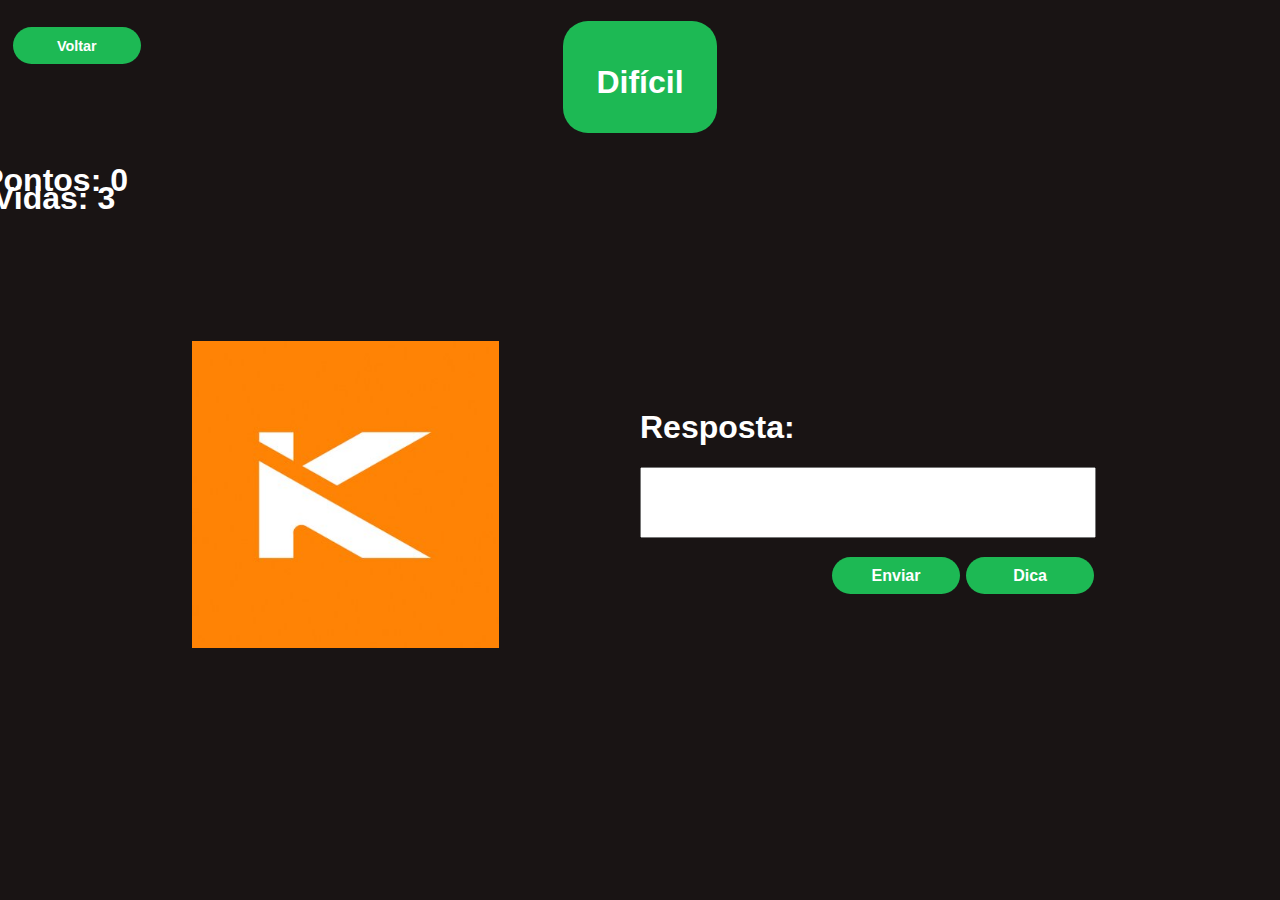
==== dificil.html @ 54d08765 "copying current files to the directory" ====
<!DOCTYPE html>
<html lang = "pt-BR">
<html>
<head>
	<meta name="viewport" content="width=device-width, initial-scale=1.0">
    <meta charset="utf-8">
	<title>Nível: Difícil</title>
	<meta charset="utf-8">
	<link rel="stylesheet" type="text/css" href="style/styleDificil.css">
	<script type="text/javascript" src="script/javascript.js"></script>
	<script type="text/javascript" src="json/data.json" charset="utf-8"></script>
</head>
<body onload="loadJson()">
	<script>
		function loadJson(){
			//var dados;
			//dados = JSON.parse(dadosDificil);
			sorteio(JSON.parse(dadosDificil));
		}
	</script>

	<div>
		<button class="voltar" onclick="openHomepage()">Voltar</button>
		<h1 class="titulo">Difícil</h1>
	</div>

	<div class="vidas">
		<h1 id="vidas"></h1>
	</div>

	<div class="pontuacao">
		<h1 id="pontuacao"> </h1>
	</div>

	<div class="imagemLogo">
		<img id="imagemLogoID">
	</div>
	<form name="form1" class="textoLogo" name="form1" autocomplete="off">
		<h1 class="resposta">Resposta:</h1><input id="resposta" class="respostaLogo" type="text" name="textoLogo">
		<div class="posbot">
			<input type="button" class="enviar" value="Enviar" onclick="validaResposta()" />
			<input type="button" class="dica" value="Dica" onclick="exibeDica()"/>
		</div>
	</form>

	<div class="erropos" id="erro">Resposta errada</div>
	<div class="dicapos" id="dica1"></div>
</body>
</html>
---- style/styleDificil.css ----
body{
    margin: auto auto;
    font-family: avenir, Helvetica, sans-serif;
    background-color: #191414;
    max-width: 100%;
    min-width: 100%;
}

input{
    font-size: 3.5em;
}

button{
    text-align: center;
    font-size: 0.9em;
    border-radius: 25px;
    border: none;
    margin-top: 6px; 
    background-color: #1db954; /*Verde*/
    font-weight: bold;
    text-decoration: unset;
    padding: 0.8%;
    color: white;
    width: 20%;
}

button:hover{
    color: white;
    background-color: darkgreen;
    font-weight: bold;
    text-transform: uppercase;
}

h1{
    color: white;
    max-width: 15%;
}

.voltar{
    position: relative;
    width: 10%;
    left: 1%;
    float: left;
}

.titulo{
    position: relative;
    text-align: center;
    border-radius: 25px;
    background: #1db954; /*Verde*/
    padding: 1%;
    padding-bottom: 2.5%;
    width: 10%;
    height: 2%;
    left: 44%;
    color: white;
}

.imagemLogo{
    position: relative;
    display: inline-block;
    left: 15%;
    margin-top: 8%;
    background-color: white;
    max-width: 30%;
    min-width: 30%;
}

#imagemLogoID{
    position: absolute;
    max-width: 80%;
    min-width: 80%;
}

.resposta{
    position:relative;
    left: 50%;
    margin-top: 5%;
    color: white;
    max-width: 15%;
    min-width: 10%;
}

.respostaLogo{
    position: relative;
    left: 50%;
    max-width: 35%;
}

.posbot{
    position: relative;
    margin-top:1%;
    left: 65%;
    max-width: 25%;
}

.dica{
    margin-left: 0.5%;
}

.dicapos{
    margin-top: 5%;
    margin-left: 50%;
    max-width: 40%;
    min-width: 40%;
    color: white;
    font-size: 2em;
}

.erropos{
    margin-top: -18%;
    margin-left: 50%;
    max-width: 40%;
    min-width: 40%;
    color: white;
    font-size: 2em; 
    visibility: hidden;  
}

#pontuacao{
    position: relative;
    float: right;
    margin-right: 90%;
    margin-top: -6%;
    white-space: nowrap;
    display: inline;
}

#vidas{
    position: relative;
    float: right;
    margin-right: 91%;
    margin-top: 2%;
    white-space: nowrap;
    display: inline;
}

.dica, .enviar{
    text-align: center;
    font-size: 1em;
    border-radius: 25px;
    border: none;
    margin-top: 6px; 
    background-color: #1db954; /*Verde*/
    font-weight: bold;
    text-decoration: unset;
    padding: 3%;
    color: white;
    max-width: 40%;
    min-width: 40%;
}


.dica:hover, .enviar:hover{
    color: white;
    background-color: darkgreen;
    font-weight: bold;
    text-transform: uppercase;
}
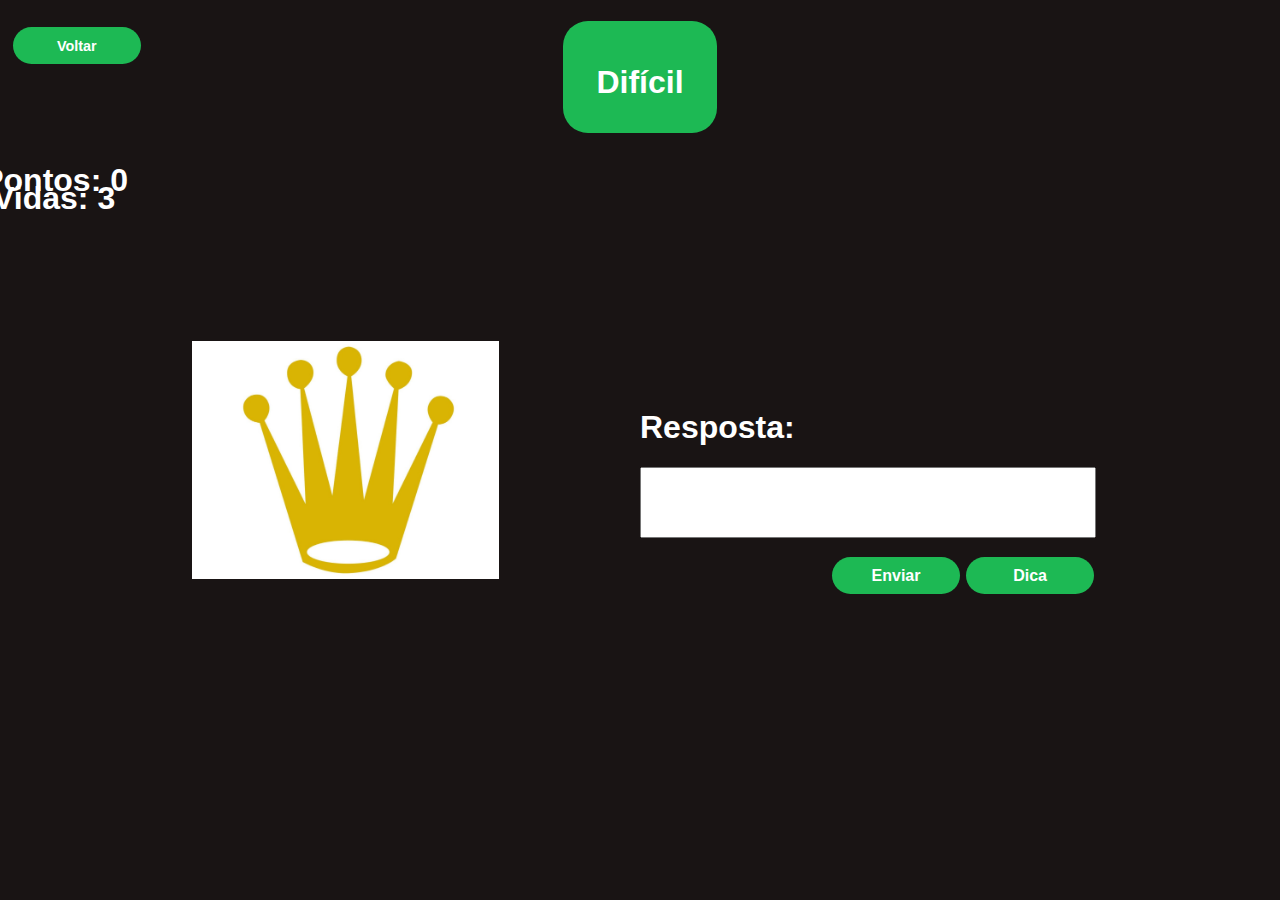
==== commit c2806a96: "using only one .css" ====
--- a/dificil.html
+++ b/dificil.html
@@ -6,7 +6,7 @@
     <meta charset="utf-8">
 	<title>Nível: Difícil</title>
 	<meta charset="utf-8">
-	<link rel="stylesheet" type="text/css" href="style/styleDificil.css">
+	<link rel="stylesheet" type="text/css" href="style/estilo.css">
 	<script type="text/javascript" src="script/javascript.js"></script>
 	<script type="text/javascript" src="json/data.json" charset="utf-8"></script>
 </head>
--- a/style/estilo.css
+++ b/style/estilo.css
@@ -0,0 +1,159 @@
+body{
+    margin: auto auto;
+    font-family: avenir, Helvetica, sans-serif;
+    background-color: #191414;
+    max-width: 100%;
+    min-width: 100%;
+}
+
+input{
+	font-size: 3.5em;
+}
+
+button{
+    text-align: center;
+    font-size: 0.9em;
+    border-radius: 25px;
+    border: none;
+    margin-top: 6px; 
+    background-color: #1db954; /*Verde*/
+    font-weight: bold;
+    text-decoration: unset;
+    padding: 0.8%;
+    color: white;
+    width: 20%;
+}
+
+button:hover{
+    color: white;
+    background-color: darkgreen;
+    font-weight: bold;
+    text-transform: uppercase;
+}
+
+h1{
+    color: white;
+    max-width: 15%;
+}
+
+.voltar{
+    position: relative;
+    width: 10%;
+    left: 1%;
+    float: left;
+}
+
+.titulo{
+    position: relative;
+    text-align: center;
+    border-radius: 25px;
+    background: #1db954; /*Verde*/
+    padding: 1%;
+    padding-bottom: 2.5%;
+    width: 10%;
+    height: 2%;
+    left: 44%;
+    color: white;
+}
+
+.imagemLogo{
+	position: relative;
+    display: inline-block;
+    left: 15%;
+    margin-top: 8%;
+    background-color: white;
+    max-width: 30%;
+    min-width: 30%;
+}
+
+#imagemLogoID{
+    position: absolute;
+    max-width: 80%;
+    min-width: 80%;
+}
+
+.resposta{
+    position:relative;
+    left: 50%;
+    margin-top: 5%;
+    color: white;
+    max-width: 15%;
+    min-width: 10%;
+}
+
+.respostaLogo{
+	position: relative;
+    left: 50%;
+    max-width: 35%;
+}
+
+.posbot{
+    position: relative;
+    margin-top:1%;
+    left: 65%;
+    max-width: 25%;
+}
+
+.dica{
+    margin-left: 0.5%;
+}
+
+.dicapos{
+    margin-top: 20%;
+    margin-left: 50%;
+    max-width: 40%;
+    min-width: 40%;
+    color: white;
+    font-size: 2em;
+}
+
+.erropos{
+    margin-top: -18%;
+    margin-left: 50%;
+    max-width: 40%;
+    min-width: 40%;
+    color: white;
+    font-size: 2em; 
+    visibility: hidden;  
+}
+
+#pontuacao{
+    position: relative;
+    float: right;
+    margin-right: 90%;
+    margin-top: -6%;
+    white-space: nowrap;
+    display: inline;
+}
+
+#vidas{
+    position: relative;
+    float: right;
+    margin-right: 91%;
+    margin-top: 2%;
+    white-space: nowrap;
+    display: inline;
+}
+
+.dica, .enviar{
+    text-align: center;
+    font-size: 1em;
+    border-radius: 25px;
+    border: none;
+    margin-top: 6px; 
+    background-color: #1db954; /*Verde*/
+    font-weight: bold;
+    text-decoration: unset;
+    padding: 3%;
+    color: white;
+    max-width: 40%;
+    min-width: 40%;
+}
+
+
+.dica:hover, .enviar:hover{
+    color: white;
+    background-color: darkgreen;
+    font-weight: bold;
+    text-transform: uppercase;
+}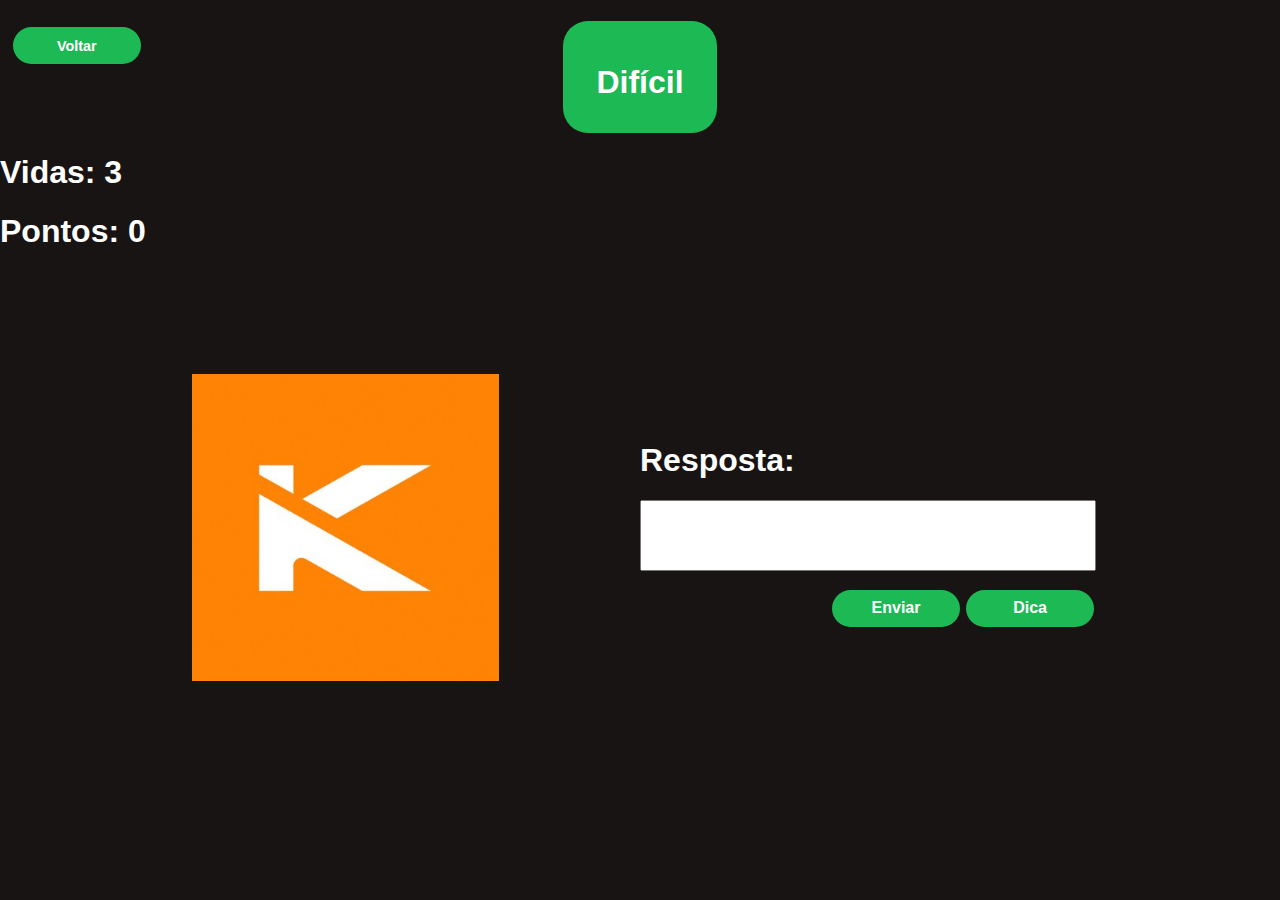
==== commit 5f8f2de8: "Clean Code" ====
--- a/dificil.html
+++ b/dificil.html
@@ -15,7 +15,7 @@
 		function loadJson(){
 			//var dados;
 			//dados = JSON.parse(dadosDificil);
-			sorteio(JSON.parse(dadosDificil));
+			sorteio(JSON.parse(hardLevelArray));
 		}
 	</script>
 
@@ -25,11 +25,11 @@
 	</div>
 
 	<div class="vidas">
-		<h1 id="vidas"></h1>
+		<h1 id="lives"></h1>
 	</div>
 
 	<div class="pontuacao">
-		<h1 id="pontuacao"> </h1>
+		<h1 id="score"> </h1>
 	</div>
 
 	<div class="imagemLogo">
@@ -38,8 +38,8 @@
 	<form name="form1" class="textoLogo" name="form1" autocomplete="off">
 		<h1 class="resposta">Resposta:</h1><input id="resposta" class="respostaLogo" type="text" name="textoLogo">
 		<div class="posbot">
-			<input type="button" class="enviar" value="Enviar" onclick="validaResposta()" />
-			<input type="button" class="dica" value="Dica" onclick="exibeDica()"/>
+			<input type="button" class="enviar" value="Enviar" onclick="assertRightAnswer()" />
+			<input type="button" class="dica" value="Dica" onclick="verifyHintDisplay()"/>
 		</div>
 	</form>
 
--- a/style/estilo.css
+++ b/style/estilo.css
@@ -120,8 +120,8 @@
 #pontuacao{
     position: relative;
     float: right;
-    margin-right: 90%;
-    margin-top: -6%;
+    margin-right: 88%;
+    margin-top: -1.5%;
     white-space: nowrap;
     display: inline;
 }
@@ -130,7 +130,7 @@
     position: relative;
     float: right;
     margin-right: 91%;
-    margin-top: 2%;
+    margin-top: 0%;
     white-space: nowrap;
     display: inline;
 }
@@ -156,4 +156,4 @@
     background-color: darkgreen;
     font-weight: bold;
     text-transform: uppercase;
-}+}
